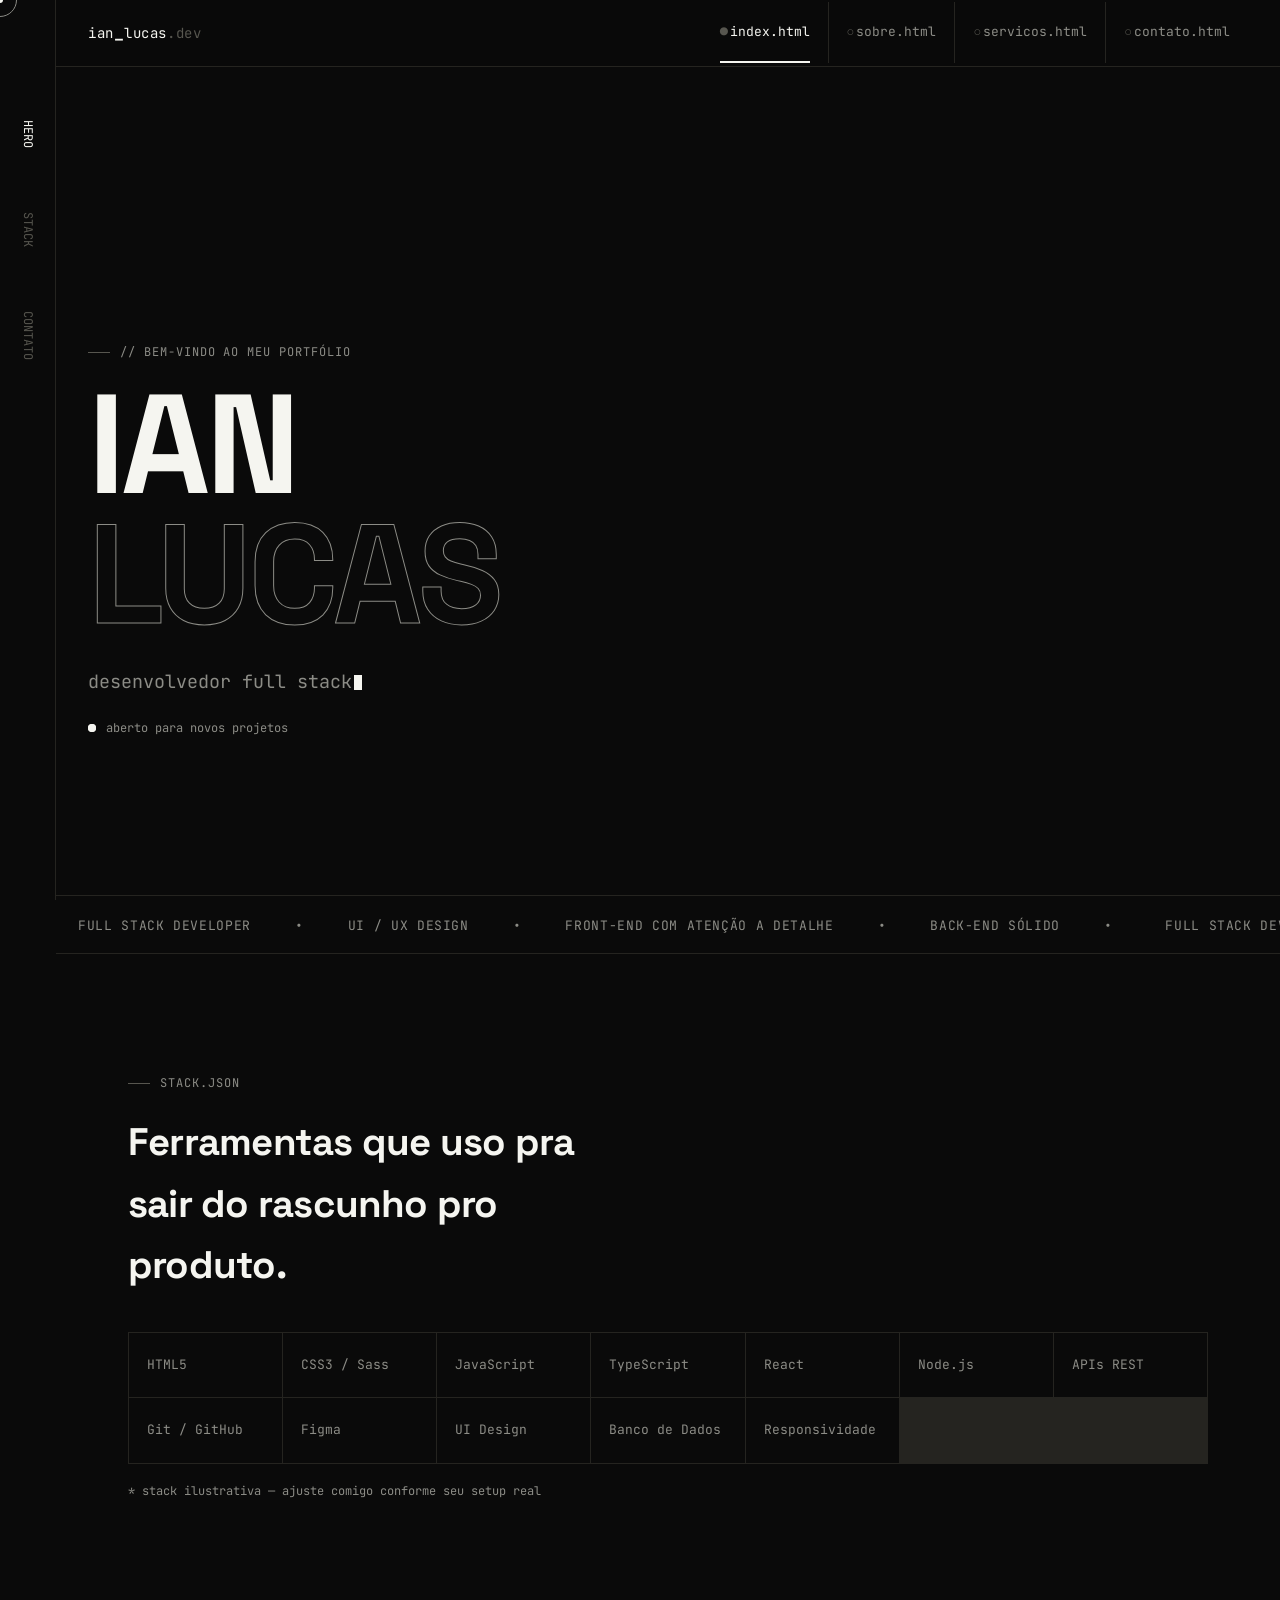
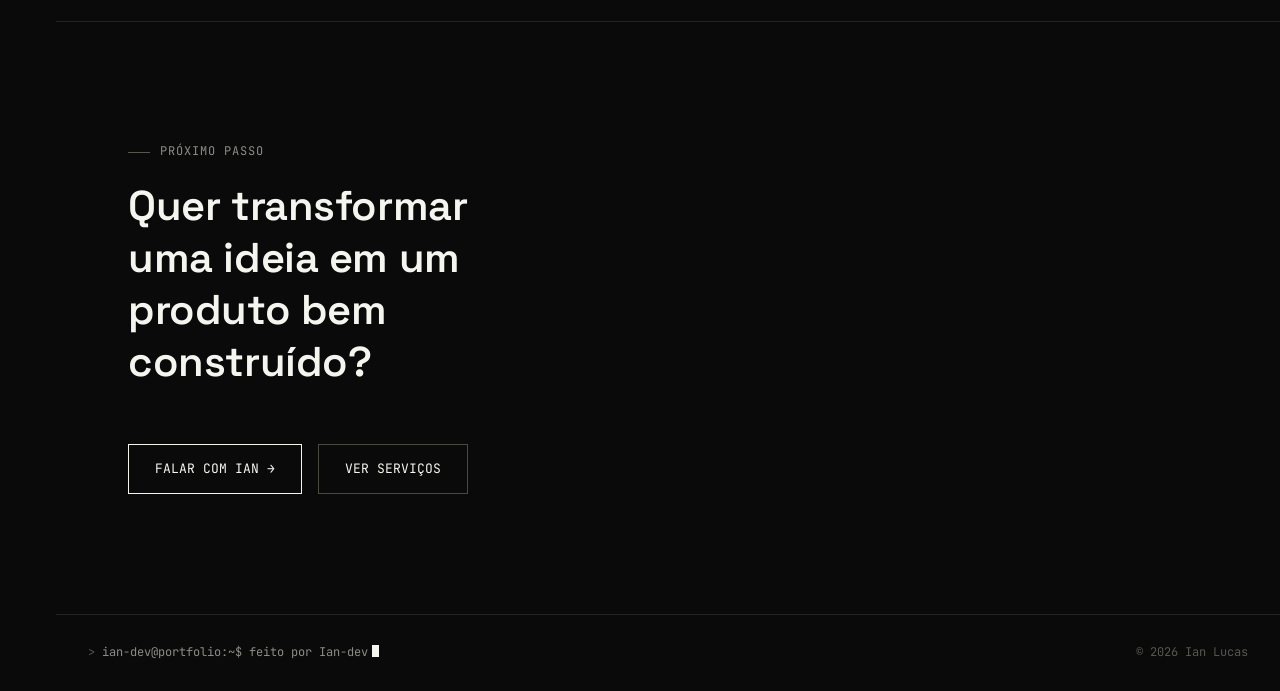
==== index.html @ c8e909fe "feat: portfolio Ian Lucas - site completo" ====
<!DOCTYPE html>
<html lang="pt-br">
<head>
<meta charset="UTF-8">
<meta name="viewport" content="width=device-width, initial-scale=1.0">
<title>Ian Lucas — Full Stack Developer</title>
<link rel="stylesheet" href="style.css">
</head>
<body>
<div class="cursor-dot"></div>
<div class="cursor-ring"></div>

<div class="frame">
  <nav class="gutter">
    <span class="active" data-target="#hero">HERO</span>
    <span data-target="#stack">STACK</span>
    <span data-target="#cta">CONTATO</span>
  </nav>

  <header class="topbar">
    <a href="index.html" class="brand">ian<b>_</b>lucas<span style="color:var(--fg-dimmer)">.dev</span></a>
    <button class="nav-toggle" aria-label="menu">☰</button>
    <div class="tabs">
      <a href="index.html" class="active"><span class="dot">●</span>index.html</a>
      <a href="sobre.html"><span class="dot">○</span>sobre.html</a>
      <a href="servicos.html"><span class="dot">○</span>servicos.html</a>
      <a href="contato.html"><span class="dot">○</span>contato.html</a>
    </div>
  </header>

  <main>
    <section id="hero" class="hero" style="border-bottom:none;padding-bottom:0;">
      <div class="eyebrow">// bem-vindo ao meu portfólio</div>
      <h1 class="hero-name">
        IAN<br>
        <span class="outline">LUCAS</span>
      </h1>
      <p class="hero-sub">
        <span data-type='["desenvolvedor full stack","interfaces com estilo","código que funciona e impressiona","disponível para novos projetos"]'></span><span class="caret"></span>
      </p>
      <div class="availability">
        <span class="pulse"></span> aberto para novos projetos
      </div>
    </section>

    <div class="marquee">
      <div class="marquee-track">
        <span>FULL STACK DEVELOPER</span><span>•</span><span>UI / UX DESIGN</span><span>•</span><span>FRONT-END COM ATENÇÃO A DETALHE</span><span>•</span><span>BACK-END SÓLIDO</span><span>•</span>
        <span>FULL STACK DEVELOPER</span><span>•</span><span>UI / UX DESIGN</span><span>•</span><span>FRONT-END COM ATENÇÃO A DETALHE</span><span>•</span><span>BACK-END SÓLIDO</span><span>•</span>
      </div>
    </div>

    <section id="stack">
      <div class="section-inner">
        <div class="eyebrow reveal">stack.json</div>
        <h2 class="reveal" style="font-size:clamp(1.6rem,3vw,2.4rem);max-width:20ch;">Ferramentas que uso pra sair do rascunho pro produto.</h2>
        <div class="stack-grid reveal">
          <div>HTML5</div>
          <div>CSS3 / Sass</div>
          <div>JavaScript</div>
          <div>TypeScript</div>
          <div>React</div>
          <div>Node.js</div>
          <div>APIs REST</div>
          <div>Git / GitHub</div>
          <div>Figma</div>
          <div>UI Design</div>
          <div>Banco de Dados</div>
          <div>Responsividade</div>
        </div>
        <p class="reveal" style="color:var(--fg-dim);font-family:var(--mono);font-size:12px;margin-top:18px;">* stack ilustrativa — ajuste comigo conforme seu setup real</p>
      </div>
    </section>

    <section id="cta" style="border-bottom:none;">
      <div class="section-inner reveal">
        <div class="eyebrow">próximo passo</div>
        <p class="big-lead">Quer transformar uma ideia em um produto bem construído?</p>
        <div class="contact-cta">
          <a href="contato.html" class="btn magnetic">FALAR COM IAN →</a>
          <a href="servicos.html" class="btn magnetic" style="border-color:var(--line-bright);">VER SERVIÇOS</a>
        </div>
      </div>
    </section>
  </main>

  <footer class="sitefoot">
    <span class="prompt">ian-dev@portfolio:~$ feito por Ian-dev<span class="caret"></span></span>
    <span>© 2026 Ian Lucas</span>
  </footer>
</div>

<script src="script.js"></script>
</body>
</html>
---- style.css ----
@import url('https://fonts.googleapis.com/css2?family=Space+Grotesk:wght@400;500;600;700&family=JetBrains+Mono:wght@400;500;700&family=Inter:wght@400;500;600&display=swap');

:root{
  --bg:#0a0a0a;
  --bg-alt:#111110;
  --fg:#f5f5f0;
  --fg-dim:#8c8c86;
  --fg-dimmer:#57564f;
  --line:#252420;
  --line-bright:#4a4940;
  --mono:'JetBrains Mono', monospace;
  --display:'Space Grotesk', sans-serif;
  --body:'Inter', sans-serif;
}

*{margin:0;padding:0;box-sizing:border-box;}
html{scroll-behavior:smooth;}
body{
  background:var(--bg);
  color:var(--fg);
  font-family:var(--body);
  font-size:16px;
  line-height:1.6;
  overflow-x:hidden;
  cursor:none;
}
a{color:inherit;text-decoration:none;}
ul{list-style:none;}
img{max-width:100%;display:block;}

::selection{background:var(--fg);color:var(--bg);}

/* ---------- custom cursor ---------- */
.cursor-dot,.cursor-ring{
  position:fixed;top:0;left:0;pointer-events:none;z-index:9999;
  border-radius:50%;transform:translate(-50%,-50%);
  transition:opacity .2s ease;
}
.cursor-dot{width:6px;height:6px;background:var(--fg);}
.cursor-ring{width:34px;height:34px;border:1px solid var(--fg-dim);
  transition:width .18s ease,height .18s ease,border-color .18s ease,transform .05s linear;}
.cursor-ring.hover{width:60px;height:60px;border-color:var(--fg);}
@media (hover:none){.cursor-dot,.cursor-ring{display:none;} body{cursor:auto;}}

/* ---------- layout shell ---------- */
.frame{
  position:relative;
  min-height:100vh;
  display:flex;
  flex-direction:column;
}

/* gutter of line numbers running down the page like an editor */
.gutter{
  position:fixed;
  top:0;left:0;
  width:56px;
  height:100vh;
  display:flex;
  flex-direction:column;
  align-items:center;
  padding-top:120px;
  gap:64px;
  font-family:var(--mono);
  font-size:12px;
  color:var(--fg-dimmer);
  border-right:1px solid var(--line);
  z-index:5;
}
.gutter span{writing-mode:vertical-rl;}
.gutter .active{color:var(--fg);}
@media (max-width:860px){.gutter{display:none;}}

main{margin-left:56px;}
@media (max-width:860px){main{margin-left:0;}}

/* ---------- top nav styled as editor tabs ---------- */
header.topbar{
  position:sticky;top:0;z-index:20;
  margin-left:56px;
  background:rgba(10,10,10,.85);
  backdrop-filter:blur(8px);
  border-bottom:1px solid var(--line);
  display:flex;align-items:center;justify-content:space-between;
  padding:0 32px;
}
@media (max-width:860px){header.topbar{margin-left:0;}}

.brand{
  font-family:var(--mono);
  font-size:14px;
  padding:20px 0;
  letter-spacing:.04em;
}
.brand b{font-family:var(--display);font-weight:700;font-size:16px;}

.tabs{display:flex;}
.tabs a{
  font-family:var(--mono);
  font-size:13px;
  color:var(--fg-dim);
  padding:20px 18px;
  border-right:1px solid var(--line);
  position:relative;
  white-space:nowrap;
}
.tabs a:last-child{border-right:none;}
.tabs a::before{content:'';}
.tabs a.active{color:var(--fg);}
.tabs a.active::after{
  content:'';position:absolute;left:18px;right:18px;bottom:0;height:2px;background:var(--fg);
}
.tabs a .dot{color:var(--fg-dimmer);margin-right:2px;}

.nav-toggle{display:none;background:none;border:none;color:var(--fg);font-family:var(--mono);font-size:20px;cursor:none;}
@media (max-width:720px){
  .tabs{position:fixed;top:61px;left:0;right:0;background:var(--bg);flex-direction:column;
    border-bottom:1px solid var(--line);transform:translateY(-110%);transition:transform .3s ease;}
  .tabs.open{transform:translateY(0);}
  .tabs a{border-right:none;border-bottom:1px solid var(--line);padding:16px 24px;}
  .nav-toggle{display:block;}
}

/* ---------- footer ---------- */
footer.sitefoot{
  margin-left:56px;
  border-top:1px solid var(--line);
  padding:28px 32px;
  font-family:var(--mono);
  font-size:12px;
  color:var(--fg-dimmer);
  display:flex;justify-content:space-between;flex-wrap:wrap;gap:8px;
  margin-top:auto;
}
@media (max-width:860px){footer.sitefoot{margin-left:0;}}
footer.sitefoot .prompt{color:var(--fg-dim);}
footer.sitefoot .prompt::before{content:'> ';color:var(--fg-dimmer);}
footer.sitefoot .caret{display:inline-block;width:7px;height:12px;background:var(--fg);margin-left:4px;animation:blink 1s steps(1) infinite;vertical-align:-1px;}
@keyframes blink{50%{opacity:0;}}

/* ---------- utility ---------- */
.eyebrow{
  font-family:var(--mono);font-size:12px;color:var(--fg-dim);
  letter-spacing:.08em;text-transform:uppercase;
  display:flex;align-items:center;gap:10px;margin-bottom:18px;
}
.eyebrow::before{content:'';width:22px;height:1px;background:var(--fg-dimmer);}

section{padding:120px 32px;border-bottom:1px solid var(--line);}
section:last-of-type{border-bottom:none;}
.section-inner{max-width:1080px;margin:0 auto;}

h1,h2,h3{font-family:var(--display);font-weight:700;letter-spacing:-.02em;}

.reveal{opacity:0;transform:translateY(28px);transition:opacity .7s ease,transform .7s ease;}
.reveal.in-view{opacity:1;transform:translateY(0);}

.btn{
  font-family:var(--mono);font-size:13px;
  border:1px solid var(--fg);color:var(--fg);
  padding:14px 26px;display:inline-flex;align-items:center;gap:10px;
  position:relative;overflow:hidden;transition:color .3s ease;
}
.btn::before{
  content:'';position:absolute;inset:0;background:var(--fg);
  transform:translateY(101%);transition:transform .3s ease;z-index:-1;
}
.btn:hover{color:var(--bg);}
.btn:hover::before{transform:translateY(0);}

.magnetic{display:inline-block;}

/* ---------- hero (index) ---------- */
.hero{
  min-height:92vh;
  display:flex;flex-direction:column;justify-content:center;
  padding:120px 32px 80px;
  position:relative;
  border-bottom:1px solid var(--line);
}
.hero-name{
  font-family:var(--display);
  font-weight:700;
  font-size:clamp(3.2rem,11vw,9.5rem);
  line-height:.92;
  letter-spacing:-.03em;
  position:relative;
}
.hero-name .outline{
  -webkit-text-stroke:1px var(--fg-dim);
  color:transparent;
}
.hero-sub{
  font-family:var(--mono);
  font-size:clamp(.95rem,1.6vw,1.15rem);
  color:var(--fg-dim);
  margin-top:28px;
  min-height:1.6em;
}
.hero-sub .caret{display:inline-block;width:8px;height:15px;background:var(--fg);margin-left:2px;animation:blink 1s steps(1) infinite;vertical-align:-2px;}

.marquee{
  border-top:1px solid var(--line);border-bottom:1px solid var(--line);
  overflow:hidden;white-space:nowrap;padding:16px 0;
}
.marquee-track{display:inline-block;font-family:var(--mono);font-size:13px;color:var(--fg-dim);
  animation:scroll 22s linear infinite;letter-spacing:.05em;}
.marquee-track span{margin:0 22px;}
@keyframes scroll{from{transform:translateX(0);}to{transform:translateX(-50%);}}

/* ---------- stack / grid ---------- */
.stack-grid{
  display:grid;grid-template-columns:repeat(auto-fill,minmax(150px,1fr));
  gap:1px;background:var(--line);border:1px solid var(--line);margin-top:36px;
}
.stack-grid div{
  background:var(--bg);padding:22px 18px;font-family:var(--mono);font-size:13px;
  color:var(--fg-dim);transition:background .25s ease,color .25s ease;
}
.stack-grid div:hover{background:var(--fg);color:var(--bg);}

/* ---------- json-style about card ---------- */
.json-card{
  font-family:var(--mono);font-size:14.5px;line-height:1.9;
  background:var(--bg-alt);border:1px solid var(--line);
  padding:36px 40px;border-radius:2px;
}
.json-card .k{color:var(--fg-dim);}
.json-card .s{color:var(--fg);}
.json-card .idx{color:var(--fg-dimmer);display:inline-block;width:22px;}

/* ---------- git-log bio list ---------- */
.log{border-left:1px solid var(--line);margin-top:8px;}
.log-item{position:relative;padding:24px 0 24px 32px;border-bottom:1px solid var(--line);}
.log-item:last-child{border-bottom:none;}
.log-item::before{
  content:'';position:absolute;left:-5px;top:29px;width:9px;height:9px;
  border-radius:50%;background:var(--bg);border:1px solid var(--fg);
}
.log-hash{font-family:var(--mono);font-size:12px;color:var(--fg-dimmer);}
.log-msg{font-family:var(--display);font-size:1.2rem;margin-top:6px;}
.log-desc{color:var(--fg-dim);margin-top:8px;max-width:60ch;}

/* ---------- services (function cards) ---------- */
.svc-list{display:flex;flex-direction:column;margin-top:20px;border-top:1px solid var(--line);}
.svc-item{
  border-bottom:1px solid var(--line);padding:38px 4px;
  display:grid;grid-template-columns:64px 1fr auto;gap:24px;align-items:start;
  transition:padding-left .3s ease,background .3s ease;
}
.svc-item:hover{padding-left:22px;background:var(--bg-alt);}
.svc-num{font-family:var(--mono);color:var(--fg-dimmer);font-size:13px;padding-top:6px;}
.svc-fn{font-family:var(--mono);font-size:12px;color:var(--fg-dim);margin-bottom:8px;}
.svc-fn b{color:var(--fg);}
.svc-title{font-family:var(--display);font-size:1.5rem;font-weight:600;}
.svc-desc{color:var(--fg-dim);margin-top:10px;max-width:56ch;font-size:.95rem;}
.svc-tags{display:flex;flex-wrap:wrap;gap:6px;margin-top:14px;}
.svc-tags span{font-family:var(--mono);font-size:11px;border:1px solid var(--line-bright);padding:4px 8px;color:var(--fg-dim);}
.svc-arrow{font-family:var(--mono);color:var(--fg-dimmer);font-size:20px;transition:transform .3s ease,color .3s ease;}
.svc-item:hover .svc-arrow{transform:translateX(6px);color:var(--fg);}
@media (max-width:640px){.svc-item{grid-template-columns:32px 1fr;}.svc-arrow{display:none;}}

/* ---------- contact / env file ---------- */
.env-block{
  font-family:var(--mono);font-size:15px;background:var(--bg-alt);
  border:1px solid var(--line);padding:8px 0;margin-top:28px;
}
.env-row{
  display:flex;align-items:center;justify-content:space-between;gap:20px;
  padding:20px 28px;border-bottom:1px dashed var(--line);cursor:none;
  transition:background .25s ease;
}
.env-row:last-child{border-bottom:none;}
.env-row:hover{background:rgba(245,245,240,.04);}
.env-key{color:var(--fg-dimmer);}
.env-val{color:var(--fg);text-align:right;word-break:break-all;}
.env-copy{font-size:11px;color:var(--fg-dimmer);margin-left:14px;flex-shrink:0;}
.env-row.copied .env-copy{color:var(--fg);}

.contact-cta{
  margin-top:56px;display:flex;gap:16px;flex-wrap:wrap;
}

.availability{
  display:inline-flex;align-items:center;gap:10px;font-family:var(--mono);font-size:12px;color:var(--fg-dim);
  margin-top:22px;
}
.pulse{width:8px;height:8px;border-radius:50%;background:var(--fg);position:relative;}
.pulse::after{content:'';position:absolute;inset:0;border-radius:50%;background:var(--fg);animation:pulse 1.8s ease-out infinite;}
@keyframes pulse{0%{transform:scale(1);opacity:.7;}100%{transform:scale(2.6);opacity:0;}}

.big-lead{font-family:var(--display);font-weight:600;font-size:clamp(1.6rem,4vw,2.6rem);line-height:1.25;letter-spacing:-.01em;max-width:16ch;}
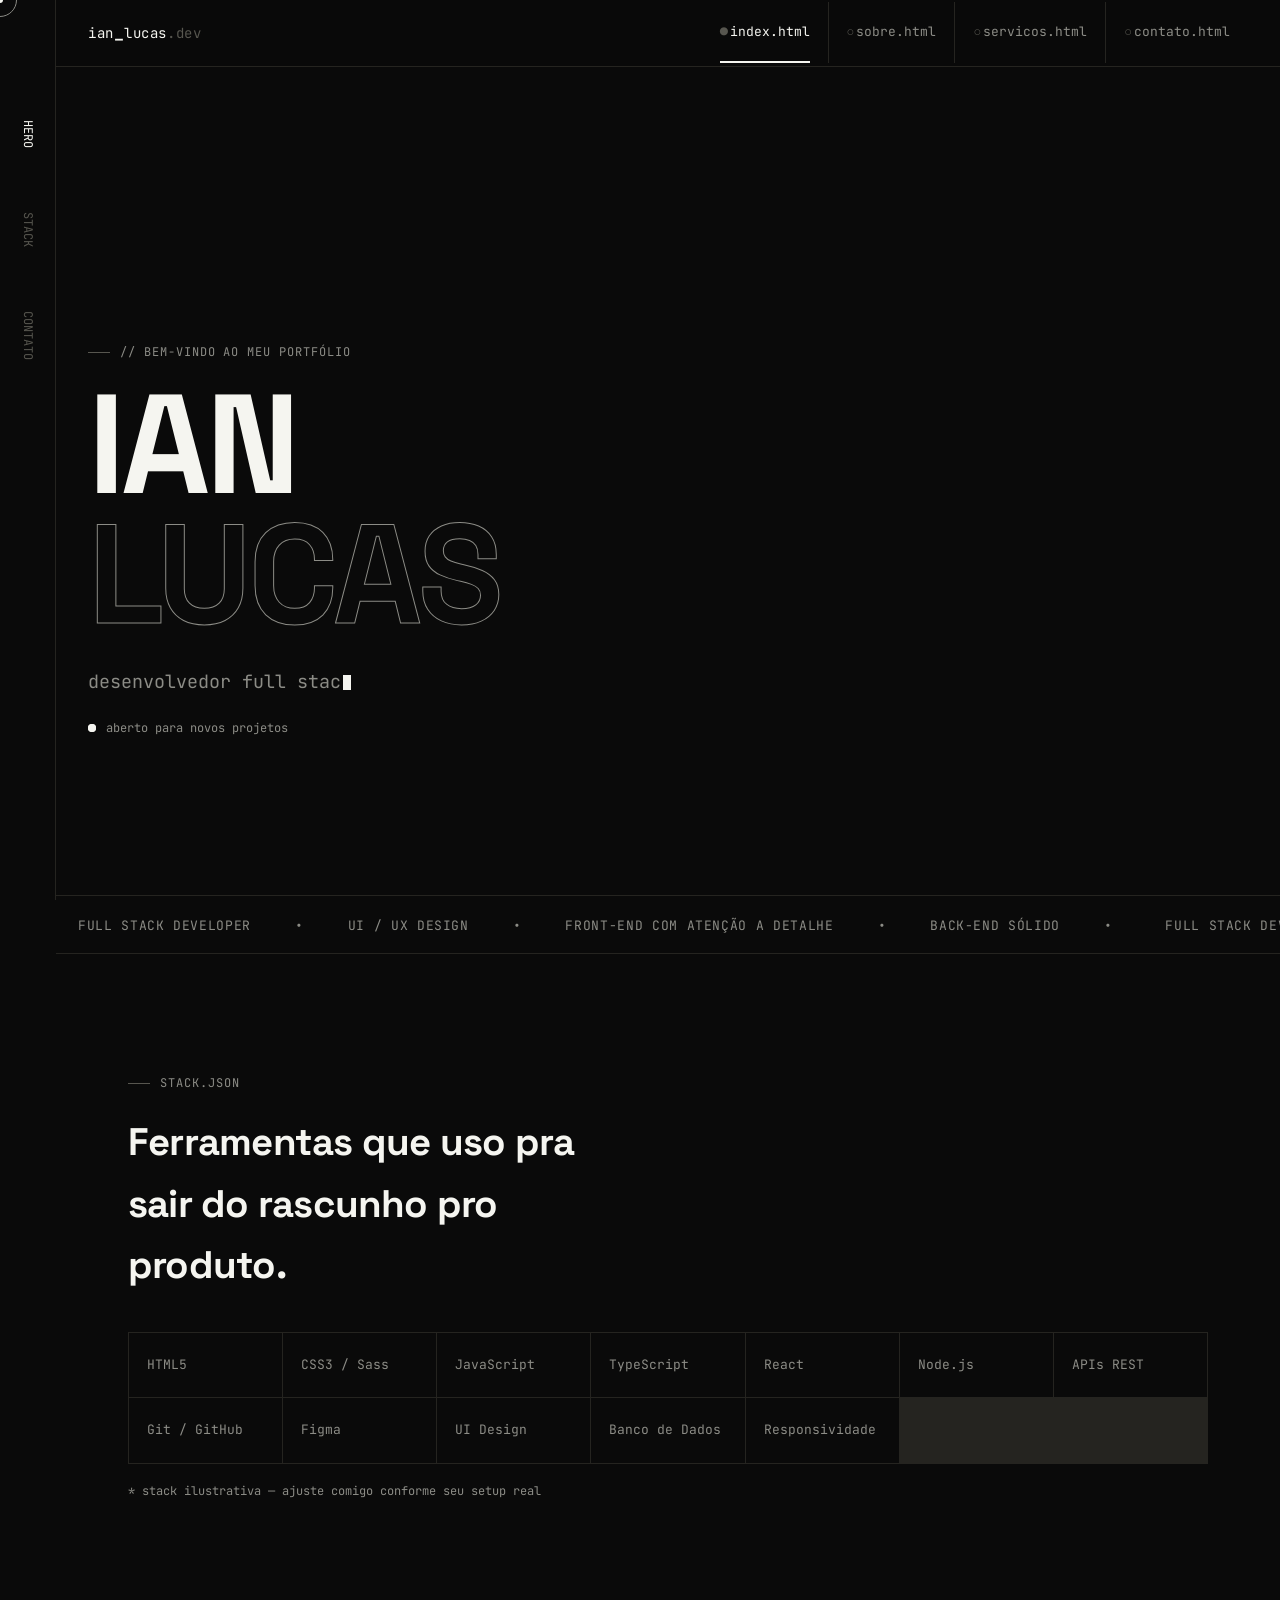
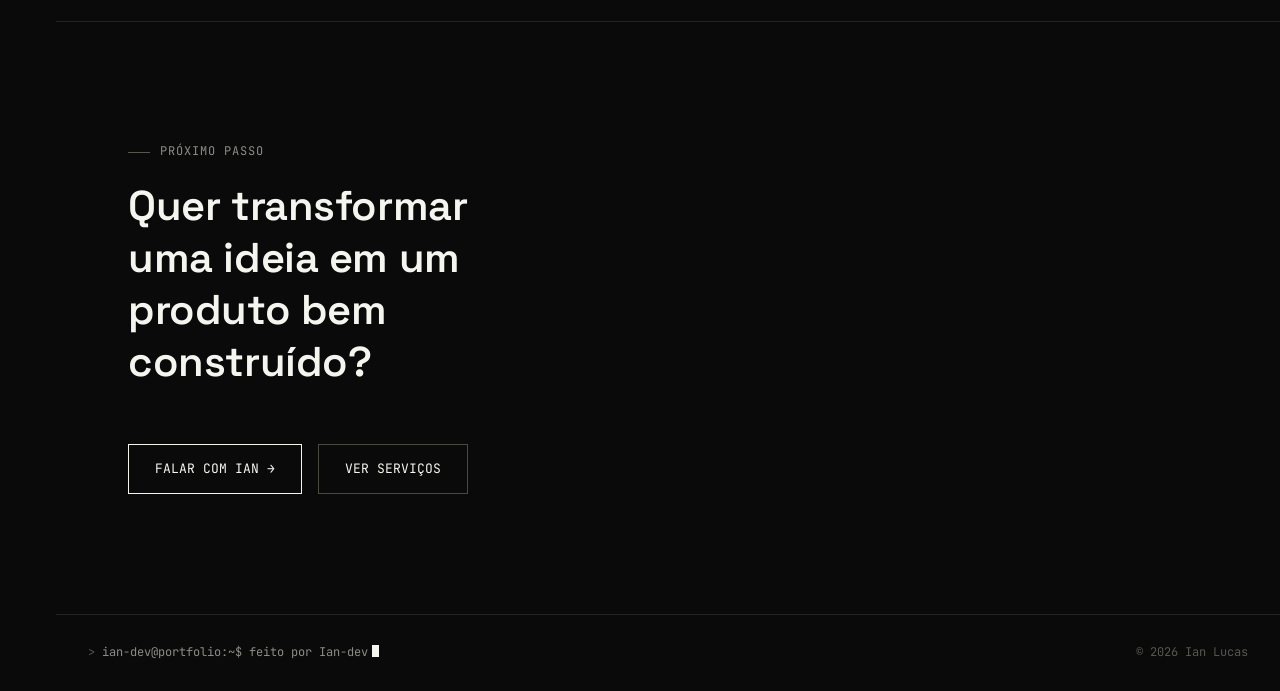
==== commit 821e832d: "feat: botao 3 pontos no menu mobile" ====
--- a/index.html
+++ b/index.html
@@ -19,7 +19,9 @@
 
   <header class="topbar">
     <a href="index.html" class="brand">ian<b>_</b>lucas<span style="color:var(--fg-dimmer)">.dev</span></a>
-    <button class="nav-toggle" aria-label="menu">☰</button>
+    <button class="nav-toggle" aria-label="menu">
+      <span class="dots"><span></span><span></span><span></span></span>
+    </button>
     <div class="tabs">
       <a href="index.html" class="active"><span class="dot">●</span>index.html</a>
       <a href="sobre.html"><span class="dot">○</span>sobre.html</a>
--- a/style.css
+++ b/style.css
@@ -13,8 +13,8 @@
   --body:'Inter', sans-serif;
 }
 
-*{margin:0;padding:0;box-sizing:border-box;}
-html{scroll-behavior:smooth;}
+*{margin:0;padding:0;box-sizing:border-box;-webkit-tap-highlight-color:transparent;}
+html{scroll-behavior:smooth;width:100%;overflow-x:hidden;}
 body{
   background:var(--bg);
   color:var(--fg);
@@ -22,6 +22,7 @@
   font-size:16px;
   line-height:1.6;
   overflow-x:hidden;
+  width:100%;
   cursor:none;
 }
 a{color:inherit;text-decoration:none;}
@@ -40,7 +41,10 @@
 .cursor-ring{width:34px;height:34px;border:1px solid var(--fg-dim);
   transition:width .18s ease,height .18s ease,border-color .18s ease,transform .05s linear;}
 .cursor-ring.hover{width:60px;height:60px;border-color:var(--fg);}
-@media (hover:none){.cursor-dot,.cursor-ring{display:none;} body{cursor:auto;}}
+@media (hover:none){
+  .cursor-dot,.cursor-ring{display:none;}
+  body,.env-row,.nav-toggle,a,button{cursor:auto;}
+}
 
 /* ---------- layout shell ---------- */
 .frame{
@@ -84,7 +88,7 @@
   display:flex;align-items:center;justify-content:space-between;
   padding:0 32px;
 }
-@media (max-width:860px){header.topbar{margin-left:0;}}
+@media (max-width:860px){header.topbar{margin-left:0;overflow:hidden;}}
 
 .brand{
   font-family:var(--mono);
@@ -112,13 +116,19 @@
 }
 .tabs a .dot{color:var(--fg-dimmer);margin-right:2px;}
 
-.nav-toggle{display:none;background:none;border:none;color:var(--fg);font-family:var(--mono);font-size:20px;cursor:none;}
+.nav-toggle{display:none;background:none;border:none;color:var(--fg);cursor:none;
+  width:44px;height:44px;align-items:center;justify-content:center;flex-shrink:0;}
+.nav-toggle .dots{display:flex;align-items:center;gap:4px;}
+.nav-toggle .dots span{width:4px;height:4px;border-radius:50%;background:var(--fg-dim);transition:background .2s ease,transform .2s ease;}
+.nav-toggle.open .dots span{background:var(--fg);}
 @media (max-width:720px){
-  .tabs{position:fixed;top:61px;left:0;right:0;background:var(--bg);flex-direction:column;
-    border-bottom:1px solid var(--line);transform:translateY(-110%);transition:transform .3s ease;}
-  .tabs.open{transform:translateY(0);}
-  .tabs a{border-right:none;border-bottom:1px solid var(--line);padding:16px 24px;}
-  .nav-toggle{display:block;}
+  header.topbar{position:sticky;flex-wrap:nowrap;}
+  .tabs{display:none !important;position:absolute;top:100%;left:0;right:0;background:var(--bg);flex-direction:column;
+    border-bottom:1px solid var(--line);z-index:50;max-height:calc(100vh - 61px);overflow-y:auto;}
+  .tabs.open{display:flex !important;}
+  .tabs a{border-right:none;border-bottom:1px solid var(--line);padding:16px 24px;min-height:44px;display:flex;align-items:center;}
+  .nav-toggle{display:flex;}
+  .brand{overflow:hidden;text-overflow:ellipsis;white-space:nowrap;max-width:60vw;}
 }
 
 /* ---------- footer ---------- */
@@ -290,3 +300,102 @@
 @keyframes pulse{0%{transform:scale(1);opacity:.7;}100%{transform:scale(2.6);opacity:0;}}
 
 .big-lead{font-family:var(--display);font-weight:600;font-size:clamp(1.6rem,4vw,2.6rem);line-height:1.25;letter-spacing:-.01em;max-width:16ch;}
+
+/* ========== RESPONSIVE — TABLET ========== */
+@media (max-width:860px){
+  section{padding:80px 24px;}
+  .hero{padding:80px 24px 60px;min-height:80vh;}
+  .hero-name{font-size:clamp(2.6rem,10vw,6rem);}
+  .json-card{padding:24px 20px;font-size:13px;}
+  .stack-grid{grid-template-columns:repeat(auto-fill,minmax(130px,1fr));}
+  .contact-cta{flex-direction:column;}
+  .contact-cta .btn{width:100%;justify-content:center;text-align:center;}
+}
+
+/* ========== RESPONSIVE — MOBILE ========== */
+@media (max-width:560px){
+  section{padding:60px 16px;}
+  .hero{padding:60px 16px 40px;min-height:70vh;}
+  .hero-name{font-size:clamp(2.2rem,13vw,4rem);}
+  .hero-sub{font-size:.85rem;margin-top:18px;}
+
+  header.topbar{padding:0 16px;}
+
+  .marquee-track{font-size:11px;letter-spacing:.03em;}
+  .marquee-track span{margin:0 12px;}
+
+  .eyebrow{font-size:11px;margin-bottom:12px;}
+  h2{font-size:clamp(1.3rem,5vw,1.8rem) !important;}
+
+  .stack-grid{grid-template-columns:repeat(2,1fr);margin-top:24px;}
+  .stack-grid div{padding:16px 14px;font-size:12px;}
+
+  .json-card{padding:20px 16px;font-size:12.5px;line-height:1.7;overflow-x:auto;word-break:break-word;}
+
+  /* services */
+  .svc-item{grid-template-columns:1fr !important;gap:8px;padding:28px 0;}
+  .svc-num{display:none;}
+  .svc-title{font-size:1.2rem;}
+  .svc-desc{font-size:.88rem;}
+  .svc-tags span{font-size:10px;padding:3px 6px;}
+
+  /* contact env block */
+  .env-block{font-size:13px;margin-top:20px;}
+  .env-row{flex-direction:column;align-items:flex-start;gap:6px;padding:16px 18px;}
+  .env-val{text-align:left;font-size:13px;}
+  .env-copy{margin-left:8px;}
+
+  /* buttons */
+  .btn{font-size:12px;padding:12px 20px;width:100%;justify-content:center;text-align:center;}
+  .contact-cta{gap:10px;margin-top:36px;}
+
+  /* footer */
+  footer.sitefoot{padding:20px 16px;font-size:11px;flex-direction:column;gap:6px;}
+
+  .big-lead{font-size:clamp(1.3rem,6vw,2rem);}
+  .availability{font-size:11px;margin-top:16px;}
+
+  /* log items */
+  .log-item{padding:18px 0 18px 24px;}
+  .log-msg{font-size:1.05rem;}
+  .log-desc{font-size:.88rem;}
+}
+
+/* ========== RESPONSIVE — VERY SMALL PHONES ========== */
+@media (max-width:380px){
+  .hero-name{font-size:clamp(2rem,14vw,3.2rem);}
+  .brand{font-size:12px;max-width:52vw;}
+  .brand b{font-size:14px;}
+  section{padding:48px 14px;}
+  .hero{padding:56px 14px 32px;}
+  .json-card{padding:16px 12px;font-size:11.5px;}
+  .svc-title{font-size:1.05rem;}
+  .big-lead{font-size:clamp(1.15rem,6vw,1.6rem);}
+  .env-row{padding:14px 14px;}
+  .contact-cta .btn,.btn{font-size:11px;padding:12px 16px;}
+  .tabs a{padding:14px 18px;font-size:12px;}
+}
+
+/* ========== RESPONSIVE — SHORT / LANDSCAPE MOBILE ========== */
+@media (max-width:900px) and (max-height:480px){
+  .hero{min-height:auto;padding:100px 24px 40px;}
+  .hero-name{font-size:clamp(2rem,8vw,3.5rem);}
+  section{padding:56px 24px;}
+}
+
+/* ========== SAFE AREA (NOTCHED DEVICES) ========== */
+@supports (padding:max(0px)){
+  header.topbar{padding-left:max(32px,env(safe-area-inset-left));padding-right:max(32px,env(safe-area-inset-right));}
+  footer.sitefoot{padding-left:max(32px,env(safe-area-inset-left));padding-right:max(32px,env(safe-area-inset-right));padding-bottom:max(28px,env(safe-area-inset-bottom));}
+  @media (max-width:860px){
+    header.topbar{padding-left:max(16px,env(safe-area-inset-left));padding-right:max(16px,env(safe-area-inset-right));}
+  }
+  @media (max-width:560px){
+    footer.sitefoot{padding-left:max(16px,env(safe-area-inset-left));padding-right:max(16px,env(safe-area-inset-right));}
+  }
+}
+
+/* ========== EXTRA WRAP SAFETY ========== */
+.json-card .s,.json-card .k{overflow-wrap:break-word;}
+.svc-desc,.log-desc{overflow-wrap:break-word;}
+img,svg,video{max-width:100%;height:auto;}
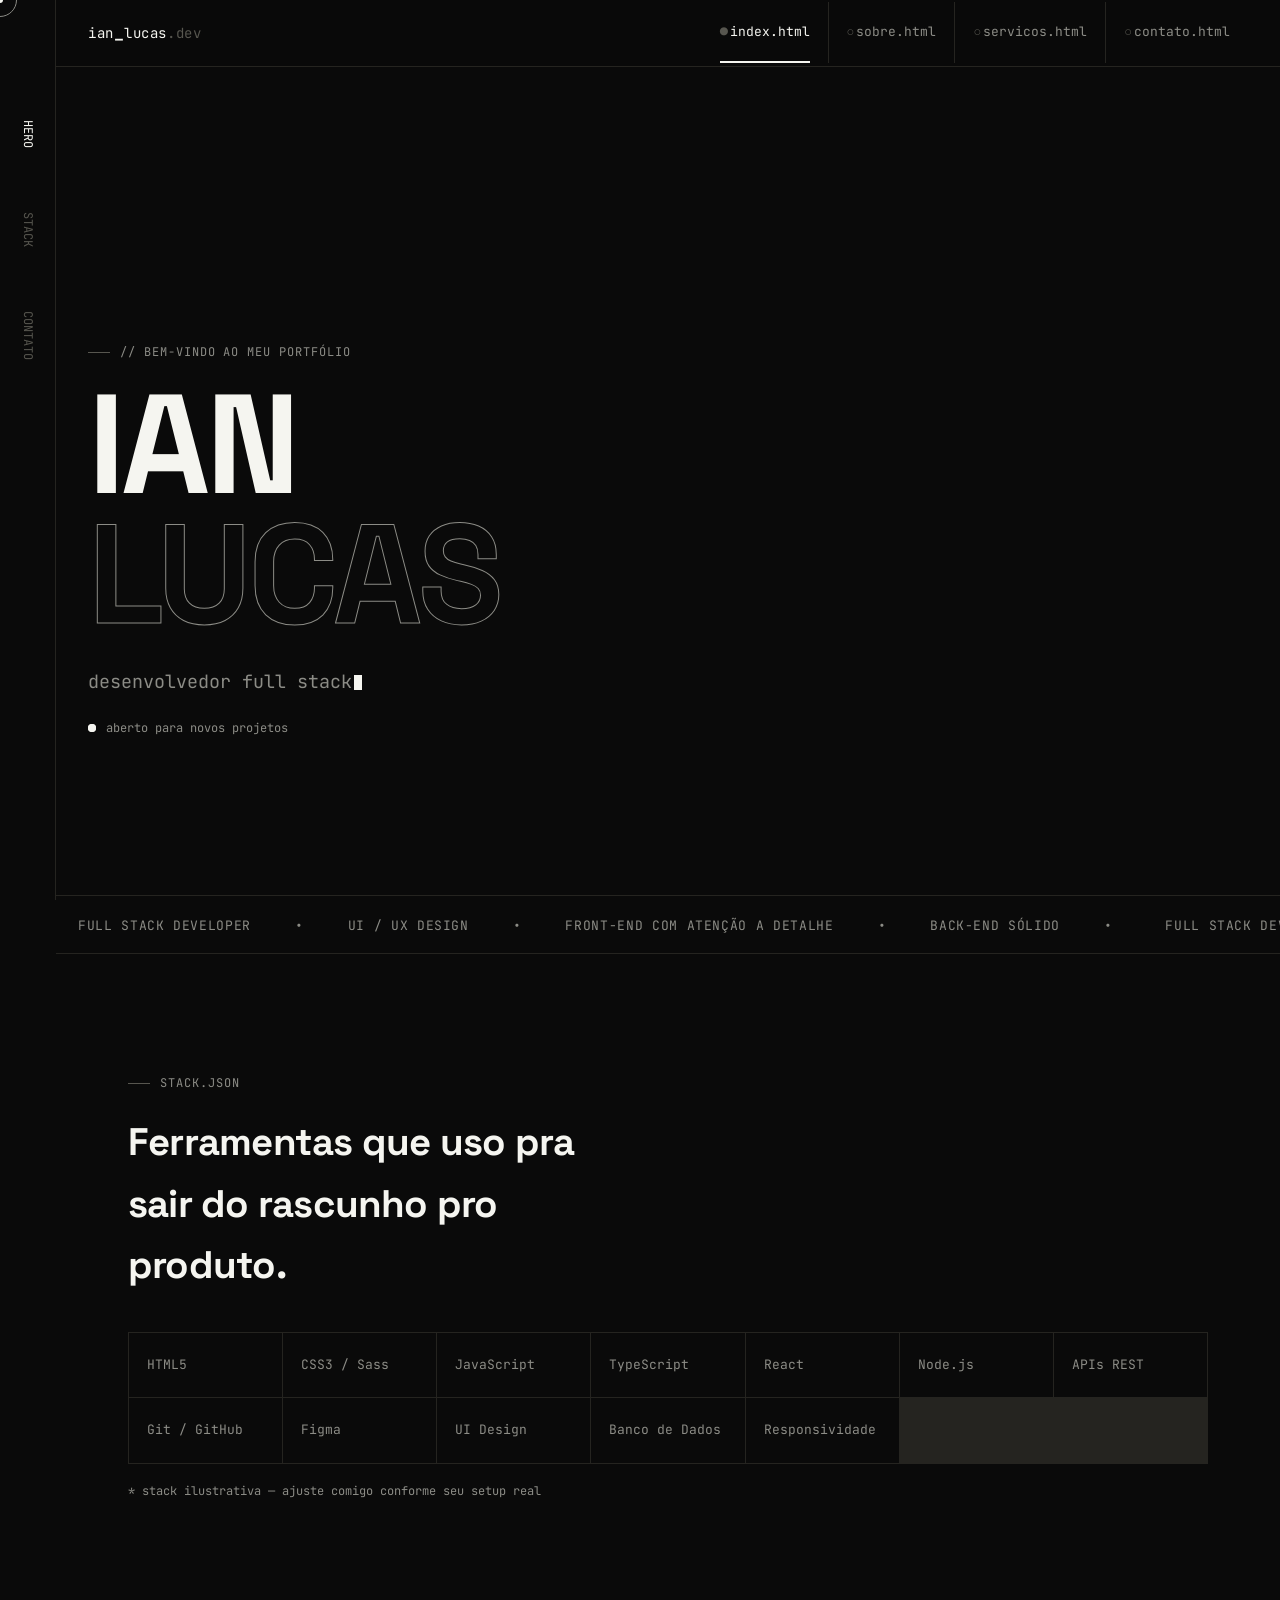
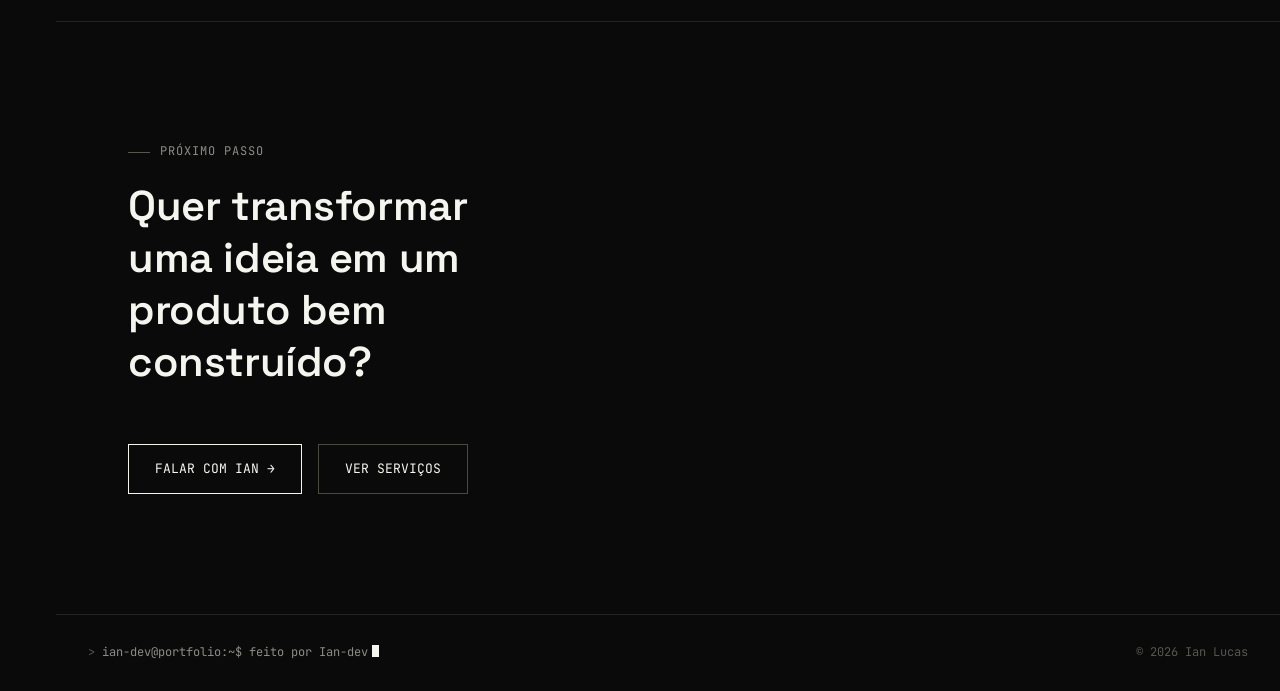
==== commit bbc5c032: "feat: adiciona favicon i_ personalizado" ====
--- a/index.html
+++ b/index.html
@@ -5,6 +5,7 @@
 <meta name="viewport" content="width=device-width, initial-scale=1.0">
 <title>Ian Lucas — Full Stack Developer</title>
 <link rel="stylesheet" href="style.css">
+<link rel="icon" type="image/svg+xml" href="favicon.svg">
 </head>
 <body>
 <div class="cursor-dot"></div>
--- a/style.css
+++ b/style.css
@@ -88,7 +88,7 @@
   display:flex;align-items:center;justify-content:space-between;
   padding:0 32px;
 }
-@media (max-width:860px){header.topbar{margin-left:0;overflow:hidden;}}
+@media (max-width:860px){header.topbar{margin-left:0;}}
 
 .brand{
   font-family:var(--mono);
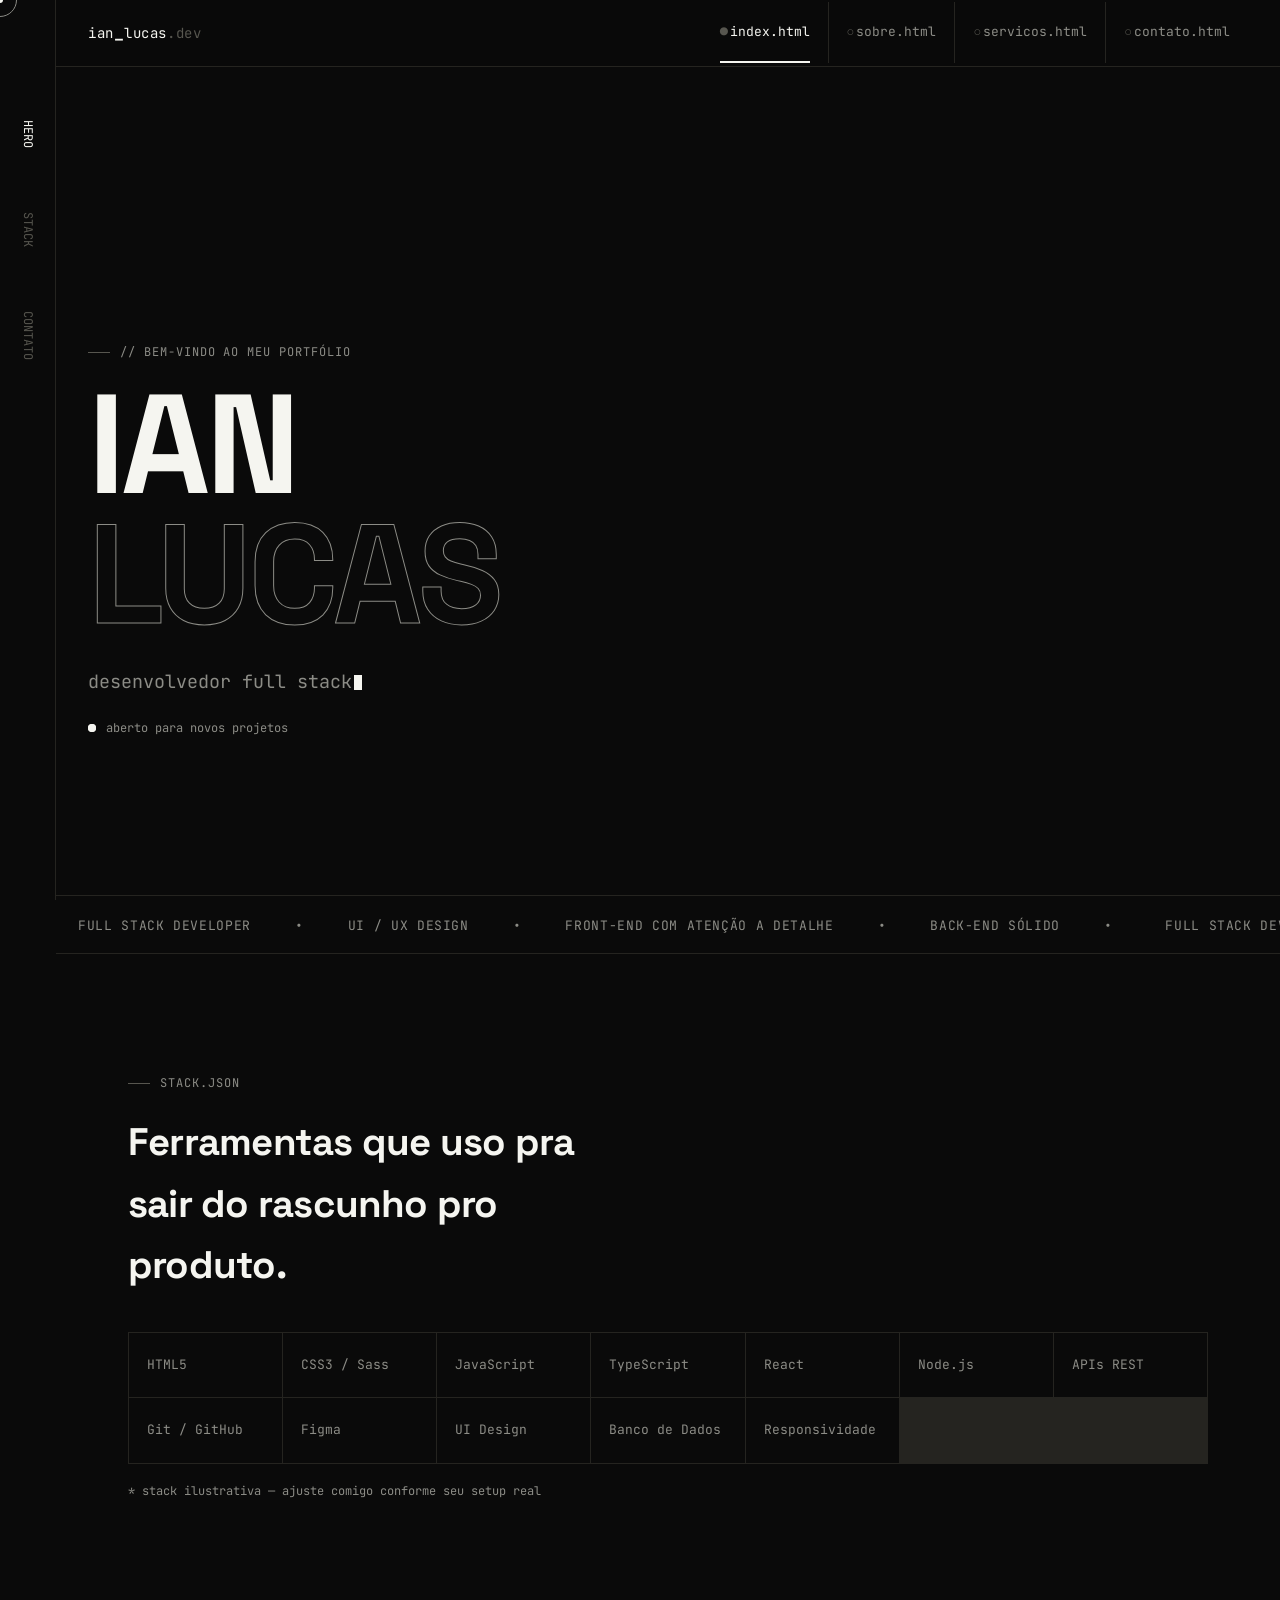
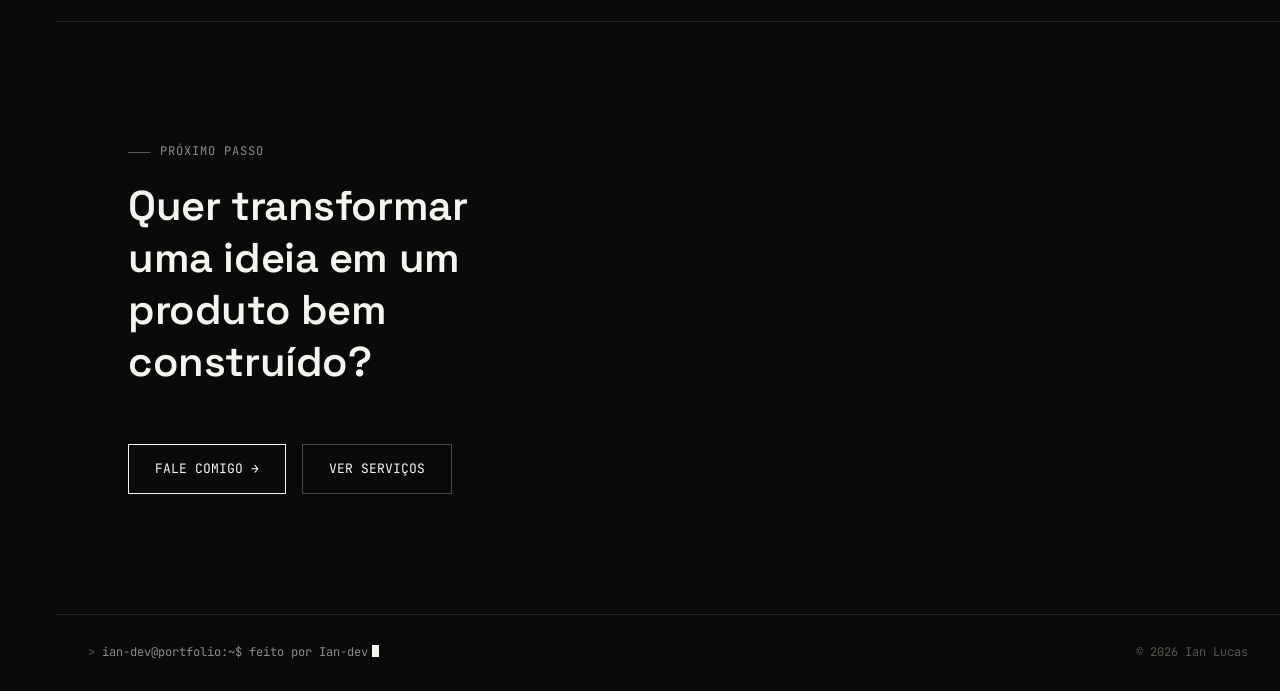
==== commit 1fe4206f: "feat: altera texto do botao na index para 'FALE COMIGO'" ====
--- a/index.html
+++ b/index.html
@@ -80,7 +80,7 @@
         <div class="eyebrow">próximo passo</div>
         <p class="big-lead">Quer transformar uma ideia em um produto bem construído?</p>
         <div class="contact-cta">
-          <a href="contato.html" class="btn magnetic">FALAR COM IAN →</a>
+          <a href="contato.html" class="btn magnetic">FALE COMIGO →</a>
           <a href="servicos.html" class="btn magnetic" style="border-color:var(--line-bright);">VER SERVIÇOS</a>
         </div>
       </div>
